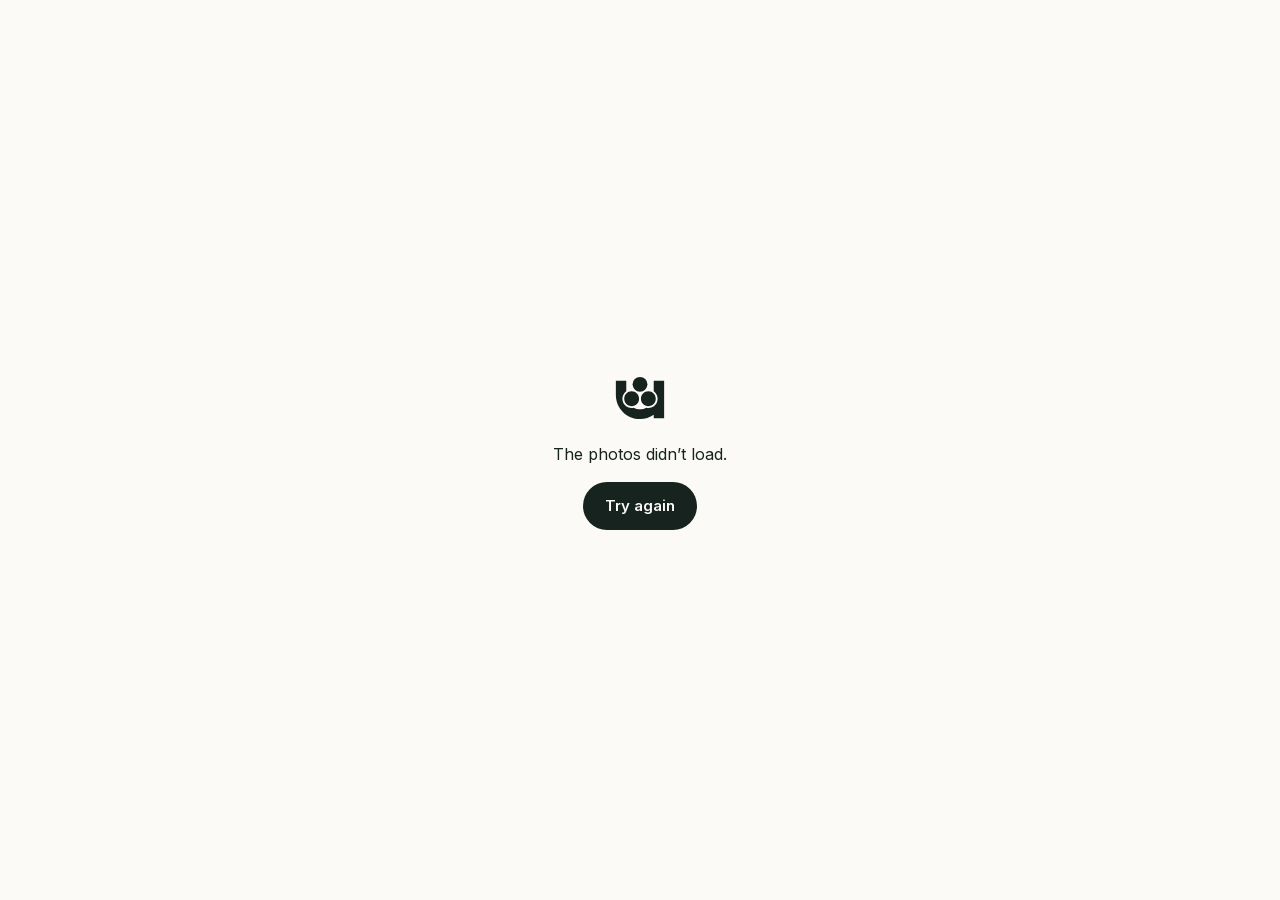
==== site/index.html @ b7477d24 "armful: event-cover door, narrow rail and compact pill, slim header, zero layout shift, page CSP, br" ====
<!doctype html>
<html lang="en">
<head>
<meta charset="utf-8">
<meta name="viewport" content="width=device-width, initial-scale=1, viewport-fit=cover">
<meta name="robots" content="noindex, nofollow, noarchive, noimageindex">
<meta name="referrer" content="no-referrer">
<meta name="color-scheme" content="light dark">
<meta name="theme-color" content="#FBFAF7" media="(prefers-color-scheme: light)">
<meta name="theme-color" content="#0D0F0E" media="(prefers-color-scheme: dark)">
<title>armful</title>
<link rel="icon" href="favicon.svg" type="image/svg+xml">
<link rel="preconnect" href="https://lh3.googleusercontent.com" crossorigin>
<link rel="preconnect" href="https://drive.google.com" crossorigin>
<link rel="preload" href="fonts/inter-400.woff2" as="font" type="font/woff2" crossorigin>
<link rel="preload" href="fonts/inter-600.woff2" as="font" type="font/woff2" crossorigin>
<link rel="stylesheet" href="style.css">
</head>
<body>
<svg width="0" height="0" style="position:absolute" aria-hidden="true">
  <symbol id="i-head" viewBox="0 0 12 16">
    <circle cx="6" cy="4.6" r="3.4"/><path d="M0 16c0-4 2.6-6.6 6-6.6S12 12 12 16z"/>
  </symbol>
  <symbol id="i-x" viewBox="0 0 24 24">
    <path d="M7 7l10 10M17 7L7 17" stroke="currentColor" stroke-width="1.8" stroke-linecap="round" fill="none"/>
  </symbol>
  <symbol id="i-more" viewBox="0 0 24 24">
    <circle cx="6" cy="12" r="1.7" fill="currentColor"/><circle cx="12" cy="12" r="1.7" fill="currentColor"/><circle cx="18" cy="12" r="1.7" fill="currentColor"/>
  </symbol>
  <symbol id="i-chev" viewBox="0 0 24 24"><path d="M7 10l5 5 5-5" stroke="currentColor" stroke-width="1.8" stroke-linecap="round" stroke-linejoin="round" fill="none"/></symbol>
  <symbol id="i-retry" viewBox="0 0 24 24"><path d="M18.5 12a6.5 6.5 0 1 1-1.9-4.6M17 4v3.6h-3.6" stroke="currentColor" stroke-width="1.6" stroke-linecap="round" stroke-linejoin="round" fill="none"/></symbol>
  <symbol id="i-play" viewBox="0 0 24 24"><path d="M9 7l8 5-8 5z" fill="currentColor"/></symbol>
  <symbol id="i-prev" viewBox="0 0 24 24"><path d="M14.5 5.5L8 12l6.5 6.5" stroke="currentColor" stroke-width="1.8" stroke-linecap="round" stroke-linejoin="round" fill="none"/></symbol>
  <symbol id="i-next" viewBox="0 0 24 24"><path d="M9.5 5.5L16 12l-6.5 6.5" stroke="currentColor" stroke-width="1.8" stroke-linecap="round" stroke-linejoin="round" fill="none"/></symbol>
  <symbol id="i-down" viewBox="0 0 24 24"><path d="M12 5v10m-4.5-4.5L12 15l4.5-4.5M6 19h12" stroke="currentColor" stroke-width="1.6" stroke-linecap="round" stroke-linejoin="round" fill="none"/></symbol>
</svg>

<header class="masthead">
  <a class="mark" href="/" aria-label="armful"><svg xmlns="http://www.w3.org/2000/svg" viewBox="0 0 2987 802" aria-hidden="true" focusable="false"><path fill="currentColor" d="M919 471V748H1063V567Q1063 486 1077.5 435Q1092 384 1116 360.5Q1140 337 1169 337Q1192 337 1207 350.5Q1222 364 1229.5 391Q1237 418 1237 461V748H1378V567Q1378 491 1392 440Q1406 389 1430 363Q1454 337 1485 337Q1508 337 1523 350.5Q1538 364 1545 393Q1552 422 1552 465V748H1696V452Q1696 390 1686 344.5Q1676 299 1656 269Q1636 239 1606 224Q1576 209 1535 209Q1484 209 1448 233Q1412 257 1390 309Q1368 361 1362 445H1353Q1356 364 1341.5 312Q1327 260 1295.5 234.5Q1264 209 1214 209Q1165 209 1130 232.5Q1095 256 1074.5 308Q1054 360 1047 445H1039L1042 223H918ZM120.5 747.5Q156 762 197 762Q251 762 293 738.5Q335 715 361 676Q387 637 392 590H398Q398 632 397 671Q396 710 395 748H522Q522 714 521.5 679.5Q521 645 521 610.5V447Q521 370 496 317Q471 264 421.5 236.5Q372 209 298 209Q257 209 215 219Q173 229 138 252Q103 275 82.5 314.5Q62 354 62 414L191 425Q191 386 206.5 364Q222 342 246 333.5Q270 325 293 325Q332 325 356 342.5Q380 360 380 394Q380 409 371 417.5Q362 426 335.5 431.5Q309 437 256 447Q217 454 179 464Q141 474 109 492Q77 510 58.5 540.5Q40 571 40 619Q40 671 62.5 702Q85 733 120.5 747.5ZM2079 422.5C2079 609.4 2230.6 761 2417.5 761C2489 761 2555.3 738.8 2610 701V748H2756V223H2610V370.1Q2618.7 376.4 2626.4 384.1Q2644.4 402.1 2654.3 425.4Q2664.5 449.6 2664.5 476Q2664.5 502.4 2654.3 526.6Q2644.4 549.9 2626.4 567.9Q2608.4 585.9 2585.1 595.8Q2560.9 606 2534.5 606Q2519 606 2504.2 602.5C2478.1 616.2 2448.7 624 2417.5 624C2386.3 624 2356.9 616.2 2330.8 602.5Q2316 606 2300.5 606Q2274.1 606 2249.9 595.8Q2226.6 585.9 2208.6 567.9Q2190.6 549.9 2180.7 526.6Q2170.5 502.4 2170.5 476Q2170.5 449.6 2180.7 425.4Q2190.6 402.1 2208.6 384.1Q2216.3 376.4 2225 370.1V223H2079ZM1788 418V748H1930V418H2047V306H1949Q1920 306 1901 297Q1882 288 1873 273Q1864 258 1864 240Q1864 210 1883.5 194.5Q1903 179 1935 179Q1962 179 1987 189.5Q2012 200 2040 221L2052 88Q2024 64 1989.5 52Q1955 40 1911 40Q1858 40 1816.5 58Q1775 76 1752 109Q1729 142 1729 186Q1729 211 1740 238.5Q1751 266 1780.5 287Q1810 308 1866 315V323L1712 313V418ZM563 472V748H706V548Q706 490 718.5 449.5Q731 409 755 388Q779 367 813 367Q830 367 850 372.5Q870 378 890 389L898 230Q879 220 860.5 215.5Q842 211 825 211Q790 211 762.5 233Q735 255 717 305.5Q699 356 693 441H685L688 223H562ZM2947 748V53H2803V748ZM2521.5 273.4C2521.5 215.9 2474.9 169.4 2417.5 169.4C2360.1 169.4 2313.5 215.9 2313.5 273.4C2313.5 330.8 2360.1 377.4 2417.5 377.4C2474.9 377.4 2521.5 330.8 2521.5 273.4ZM2404.5 476C2404.5 418.6 2357.9 372 2300.5 372C2243.1 372 2196.5 418.6 2196.5 476C2196.5 533.4 2243.1 580 2300.5 580C2357.9 580 2404.5 533.4 2404.5 476ZM2638.5 476C2638.5 418.6 2591.9 372 2534.5 372C2477.1 372 2430.5 418.6 2430.5 476C2430.5 533.4 2477.1 580 2534.5 580C2591.9 580 2638.5 533.4 2638.5 476ZM295.5 646.5Q273 655 253 655Q223 655 204 639.5Q185 624 185 596Q185 571 198.5 556.5Q212 542 234 534Q256 526 282 521Q308 516 333 511.5Q358 507 378.5 499Q379.4 498.6 380.3 498.3L380 505Q380 546 368 574.5Q356 603 337 620.5Q318 638 295.5 646.5Z"/></svg></a>
  <p id="stats" class="lbl stats"></p>
</header>

<aside id="panel" class="panel" aria-label="People" hidden>
  <div id="list" class="list" hidden><ol id="listMain"></ol><button id="more" class="pill more" aria-expanded="false" aria-controls="listMore" hidden></button><ol id="listMore" hidden></ol></div>
  <div id="bar" class="bar">
    <button id="pair" class="pair tight" type="button" hidden></button>
    <button id="people" class="pill" aria-expanded="false" aria-controls="list"><span class="stack" aria-hidden="true"></span><span id="peopleLabel" aria-live="polite"></span><span class="chev" aria-hidden="true"><svg><use href="#i-chev"/></svg></span></button>
    <button id="clear" class="x" type="button" aria-label="Clear" hidden><svg aria-hidden="true"><use href="#i-x"/></svg></button>
  </div>
</aside>

<main id="wall" class="wall" aria-label="Photos"></main>
<div id="loading" class="state" role="status">
  <svg class="symbol" viewBox="0 0 512 512" aria-hidden="true">
    <path d="M35.3 228.2C35.3 350.1 134.1 448.9 256 448.9C302.6 448.9 345.9 434.4 381.5 409.7V440.4H476.7V98.1H381.5V194Q387.2 198.1 392.2 203.1Q403.9 214.8 410.4 230.1Q417 245.8 417 263.1Q417 280.3 410.4 296.1Q403.9 311.3 392.2 323Q380.5 334.7 365.3 341.1Q349.5 347.8 332.3 347.8Q322.1 347.8 312.5 345.5C295.5 354.5 276.3 359.5 256 359.5C235.7 359.5 216.5 354.5 199.5 345.5Q189.9 347.8 179.7 347.8Q162.5 347.8 146.7 341.1Q131.5 334.7 119.8 323Q108.1 311.3 101.6 296.1Q95 280.3 95 263.1Q95 245.8 101.6 230.1Q108.1 214.8 119.8 203.1Q124.8 198.1 130.5 194V98.1H35.3ZM400.1 263.1C400.1 225.6 369.7 195.3 332.3 195.3C294.8 195.3 264.5 225.6 264.5 263.1C264.5 300.5 294.8 330.9 332.3 330.9C369.7 330.9 400.1 300.5 400.1 263.1ZM247.5 263.1C247.5 225.6 217.2 195.3 179.7 195.3C142.3 195.3 111.9 225.6 111.9 263.1C111.9 300.5 142.3 330.9 179.7 330.9C217.2 330.9 247.5 300.5 247.5 263.1Z"/>
    <circle class="top" cx="256" cy="130.9" r="67.8"/>
  </svg>
  <p class="sr">Loading</p>
  <button class="primary" hidden>Try again</button>
</div>
<div id="empty" class="state" hidden><p>No photos</p><button class="pill quiet" type="button" hidden>clear</button></div>

<footer inert>
  <p>Want your face removed? Write to <a href="mailto:photos@armful.photos">photos@armful.photos</a></p>
</footer>
<div id="lb" class="lb" role="dialog" aria-modal="true" aria-label="Photo" hidden>
  <div id="lbStage" class="lbStage"></div>
  <button id="lbPrev" class="icon lbNav lbPrev" title="Previous" aria-label="Previous"><svg aria-hidden="true"><use href="#i-prev"/></svg></button>
  <button id="lbNext" class="icon lbNav lbNext" title="Next" aria-label="Next"><svg aria-hidden="true"><use href="#i-next"/></svg></button>
  <div id="lbHold" class="lbHold" hidden><span id="lbPair" class="pair tight"></span></div>
  <div class="lbTop">
    <p id="lbCount" class="lbCount lbl light" aria-live="polite"></p>
    <a id="lbDrive" class="icon" target="_blank" rel="noopener noreferrer" title="Original in Google Drive" aria-label="Original in Google Drive"><svg aria-hidden="true"><use href="#i-down"/></svg></a>
    <button id="lbClose" class="icon" title="Close" aria-label="Close"><svg aria-hidden="true"><use href="#i-x"/></svg></button>
  </div>
</div>
<script src="app.js"></script>
</body>
</html>
---- site/style.css ----
/* armful, brand "Veil": no colour. Ink on paper, a white veil over the photos, one spring.
   Self-hosted fonts only (site/fonts, OFL 1.1): no request leaves for a font host. */

@font-face { font-family: "Bricolage Grotesque"; font-style: normal; font-weight: 700; font-display: swap;
  src: url(fonts/bricolage-grotesque-700.woff2) format("woff2");
  unicode-range: U+0000-00FF, U+0131, U+0152-0153, U+02BB-02BC, U+02C6, U+02DA, U+02DC, U+0304, U+0308, U+0329, U+2000-206F, U+20AC, U+2122, U+2191, U+2193, U+2212, U+2215, U+FEFF, U+FFFD; }
@font-face { font-family: "Inter"; font-style: normal; font-weight: 400; font-display: swap;
  src: url(fonts/inter-400.woff2) format("woff2");
  unicode-range: U+0000-00FF, U+0131, U+0152-0153, U+02BB-02BC, U+02C6, U+02DA, U+02DC, U+0304, U+0308, U+0329, U+2000-206F, U+20AC, U+2122, U+2191, U+2193, U+2212, U+2215, U+FEFF, U+FFFD; }
@font-face { font-family: "Inter"; font-style: normal; font-weight: 500; font-display: swap;
  src: url(fonts/inter-500.woff2) format("woff2");
  unicode-range: U+0000-00FF, U+0131, U+0152-0153, U+02BB-02BC, U+02C6, U+02DA, U+02DC, U+0304, U+0308, U+0329, U+2000-206F, U+20AC, U+2122, U+2191, U+2193, U+2212, U+2215, U+FEFF, U+FFFD; }
@font-face { font-family: "Inter"; font-style: normal; font-weight: 600; font-display: swap;
  src: url(fonts/inter-600.woff2) format("woff2");
  unicode-range: U+0000-00FF, U+0131, U+0152-0153, U+02BB-02BC, U+02C6, U+02DA, U+02DC, U+0304, U+0308, U+0329, U+2000-206F, U+20AC, U+2122, U+2191, U+2193, U+2212, U+2215, U+FEFF, U+FFFD; }

/* metric-matched local fallbacks: until a webfont arrives the text is set in Arial scaled to the
   webfont's widths and line metrics, so the swap moves nothing (no layout shift) */
@font-face { font-family: "Bricolage Fallback"; font-style: normal; font-weight: 700;
  src: local("Arial Bold"), local("Arial-BoldMT"), local("Helvetica Bold"), local("Helvetica-Bold");
  size-adjust: 99.65%; ascent-override: 93.3%; descent-override: 27.1%; line-gap-override: 0%; }
@font-face { font-family: "Inter Fallback"; font-style: normal; font-weight: 400 500;
  src: local("Arial"), local("ArialMT"), local("Helvetica");
  size-adjust: 107.2%; ascent-override: 90.4%; descent-override: 22.5%; line-gap-override: 0%; }
@font-face { font-family: "Inter Fallback"; font-style: normal; font-weight: 600 700;
  src: local("Arial Bold"), local("Arial-BoldMT"), local("Helvetica Bold"), local("Helvetica-Bold");
  size-adjust: 100.8%; ascent-override: 96.1%; descent-override: 23.9%; line-gap-override: 0%; }

:root {
  color-scheme: light dark;
  /* the five named colours never change; --ground / --text / --ring / --line / --dim follow the device */
  --ink: #16231F; --paper: #FBFAF7; --cream: #F2EFE8; --body: #4A5754; --stone: #6B7975;
  --ground: #FBFAF7; --text: #16231F; --dim: #4A5754; --ring: #16231F; --line: rgba(22, 35, 31, .12);
  --veil: rgba(255, 255, 255, .75); --veil-blur: 20px; --rail: rgba(251, 250, 247, .5);
  --display: "Bricolage Grotesque", "Bricolage Fallback", "Inter", ui-sans-serif, system-ui, sans-serif;
  --sans: "Inter", "Inter Fallback", ui-sans-serif, system-ui, -apple-system, "Segoe UI", Roboto, sans-serif;
  /* motion: --spring for anything that moves, --fade for opacity, --press for a tapped face (120ms) */
  --spring: 420ms cubic-bezier(.2, .8, .2, 1); /* older Safari: no linear(); the spring below where supported */
  --fade: 250ms cubic-bezier(.2, 0, 0, 1);
  --press: .94; --press-t: 120ms;
  --face-s: 44px; --gutter: 2px;
  --sl: env(safe-area-inset-left, 0px); --sr: env(safe-area-inset-right, 0px);
  --st: env(safe-area-inset-top, 0px); --sb: env(safe-area-inset-bottom, 0px);
}
@supports (transition-timing-function: linear(0, 1)) { :root { --spring: 420ms linear(0, 0.1895, 0.3445, 0.4713, 0.5751, 0.66, 0.7295, 0.7863, 0.8328, 0.8708, 0.902, 0.9274, 0.9483, 0.9653, 0.9793, 0.9907, 1); } }
@media (prefers-color-scheme: dark) {
  :root { --ground: #0D0F0E; --text: #F2EFE8; --dim: rgba(242, 239, 232, .68); --ring: #FBFAF7;
    --line: rgba(242, 239, 232, .14); --veil: rgba(13, 15, 14, .72); --rail: rgba(13, 15, 14, .45); }
}
@media (min-width: 1000px) { :root { --face-s: 36px; } }

/* base type: Inter 16/24 for everything; Bricolage only for the wordmark and the one title */
* { box-sizing: border-box; }
html { background: var(--ground); -webkit-text-size-adjust: 100%; }
body { margin: 0; color: var(--text); background: var(--ground); font: 400 16px/24px var(--sans);
  font-synthesis: none; -webkit-font-smoothing: antialiased; padding: 0 var(--sr) 0 var(--sl); } /* bottom inset: the footer's */
p, h1 { margin: 0; }
h1, .title { font: 700 32px/40px var(--display); letter-spacing: -.03em; }
button, a { -webkit-tap-highlight-color: transparent; touch-action: manipulation; }
:focus-visible { outline: 2.5px solid var(--ring); outline-offset: 3px; }
[hidden] { display: none !important; }
.sr { position: absolute; width: 1px; height: 1px; overflow: hidden; clip-path: inset(50%); white-space: nowrap; }

/* labels and counts */
.lbl { font: 600 11px/16px var(--sans); letter-spacing: .14em; text-transform: uppercase; color: var(--dim); }
.lbl.light { color: var(--cream); }
.count { font-variant-numeric: tabular-nums; white-space: nowrap; }

/* a face: round, --s across, the photo inside; an optional <b> count sits beside it, not on it */
.face { all: unset; box-sizing: border-box; touch-action: manipulation; -webkit-tap-highlight-color: transparent; --s: var(--face-s); position: relative; cursor: pointer; flex: none;
  display: inline-flex; align-items: center; gap: 10px; min-height: max(44px, var(--s)); border-radius: 999px; }
.face img { display: block; flex: none; width: var(--s); height: var(--s); border-radius: 50%; object-fit: cover;
  background: var(--cream); transition: transform var(--press-t) ease-out, box-shadow var(--fade), opacity var(--fade); }
.face:active img { transform: scale(var(--press)); }
.face b { font: 600 13px/20px var(--sans); font-variant-numeric: tabular-nums; min-width: 28px; padding: 0 7px;
  border-radius: 999px; text-align: center; background: var(--ink); color: var(--paper); transition: opacity var(--fade); }
.face.held img { box-shadow: 0 0 0 2.5px var(--ground), 0 0 0 5px var(--ring); }
/* dim the photo and the count, not the face: its focus ring stays full contrast */
.face.dim img, .face.dim b { opacity: .3; }
/* the ring is on the face itself, outside the dimmed photo and count */
.face:focus-visible { outline: 2.5px solid var(--ring); outline-offset: 3px; }

/* small round icon buttons and the one primary action */
.icon { all: unset; box-sizing: border-box; touch-action: manipulation; -webkit-tap-highlight-color: transparent; cursor: pointer; flex: none; width: 44px; height: 44px; border-radius: 50%;
  display: grid; place-items: center; color: var(--text); background: var(--veil);
  -webkit-backdrop-filter: blur(var(--veil-blur)); backdrop-filter: blur(var(--veil-blur));
  transition: background var(--fade), transform var(--press-t) ease-out; }
.icon svg { width: 22px; height: 22px; }
.icon:active { transform: scale(var(--press)); }
.primary { all: unset; box-sizing: border-box; touch-action: manipulation; -webkit-tap-highlight-color: transparent; cursor: pointer; min-height: 48px; padding: 0 22px; border-radius: 999px;
  display: inline-flex; align-items: center; justify-content: center; gap: 10px; background: var(--text);
  color: var(--ground); font: 600 15px/20px var(--sans); text-align: center; }
.primary svg { width: 28px; height: 18px; }
.icon:focus-visible, .primary:focus-visible { outline: 2.5px solid var(--ring); outline-offset: 3px; }
@media (hover: hover) { .primary:hover { opacity: .88; } }

/* the header: the wordmark top-left and the collection's numbers beside it. It scrolls away with
   the page; its height is fixed so nothing below moves when the numbers arrive. */
.masthead { display: flex; align-items: center; gap: 14px; height: calc(48px + var(--st)); padding: var(--st) 14px 0; }
.mark { display: flex; align-items: center; min-height: 44px; color: var(--text); line-height: 0; border-radius: 4px; }
.mark svg { width: 72px; height: auto; fill: currentColor; }
.stats { font-variant-numeric: tabular-nums; white-space: nowrap; overflow: hidden; text-overflow: ellipsis; }

/* the people: one compact pill bottom-left (every width). Nobody held: three faces, the people,
   a chevron. Someone held: their faces, the count, ×. The pill opens a narrow rail of faces up
   the left edge, barely veiled; the wall stays visible beside it and keeps scrolling and taking
   taps. The pill never moves. */
.panel { position: fixed; z-index: 10; left: 0; bottom: 0; width: 0; height: 0; }
.bar { position: fixed; left: max(14px, var(--sl)); bottom: max(14px, var(--sb)); display: flex; align-items: center;
  gap: 2px; padding: 4px; max-width: calc(100vw - 28px - var(--sl) - var(--sr)); border-radius: 999px;
  background: var(--veil); -webkit-backdrop-filter: blur(var(--veil-blur)); backdrop-filter: blur(var(--veil-blur));
  box-shadow: 0 4px 16px rgba(22, 35, 31, .16); }
.pill { all: unset; box-sizing: border-box; touch-action: manipulation; -webkit-tap-highlight-color: transparent; cursor: pointer;
  display: inline-flex; align-items: center; gap: 8px; min-height: 44px; padding: 0 10px 0 4px; border-radius: 999px;
  font: 600 11px/16px var(--sans); letter-spacing: .14em; text-transform: uppercase; color: var(--text); white-space: nowrap;
  font-variant-numeric: tabular-nums; transition: transform var(--press-t) ease-out, background var(--fade), color var(--fade); }
.pill:active { transform: scale(var(--press)); }
.pill:focus-visible { outline: 2.5px solid var(--ring); outline-offset: 2px; }
.bar.held #people { padding-left: 6px; }
.bar.held .stack { display: none; }
.stack { display: flex; flex: none; }
.stack img { width: 30px; height: 30px; border-radius: 50%; object-fit: cover; background: var(--cream); box-shadow: 0 0 0 2px var(--ground); }
.stack img + img { margin-left: -10px; }
.chev { display: grid; transition: transform var(--spring); }
.chev svg { width: 18px; height: 18px; }
/* the rail opens upward: the chevron points the way it will go */
#people .chev { transform: rotate(180deg); }
#people[aria-expanded="true"] .chev { transform: none; }
/* the rail: as wide as a face and its count, from just above the pill up to the top safe area at
   most; it scrolls inside itself */
.list { position: fixed; left: max(8px, var(--sl)); bottom: calc(max(14px, var(--sb)) + 60px);
  max-height: calc(100vh - max(14px, var(--sb)) - 68px - max(8px, var(--st)));
  max-height: calc(100dvh - max(14px, var(--sb)) - 68px - max(8px, var(--st)));
  display: flex; flex-direction: column; gap: 6px; width: max-content; padding: 6px;
  overflow-y: auto; overscroll-behavior: contain; scrollbar-width: none; border-radius: 28px;
  background: linear-gradient(90deg, var(--rail), transparent); }
.list::-webkit-scrollbar { display: none; }
.list ol { list-style: none; margin: 0; padding: 0; display: flex; flex-direction: column; gap: 6px; }
.list li { display: flex; align-items: center; gap: 6px; }
.list .face img { box-shadow: 0 1px 4px rgba(13, 15, 14, .28); }
.list .face.held img { box-shadow: 0 0 0 2.5px var(--ground), 0 0 0 5px var(--ring); }
.list .more { align-self: flex-start; min-height: 32px; padding: 0 10px; background: var(--veil); color: var(--text);
  -webkit-backdrop-filter: blur(8px); backdrop-filter: blur(8px); }
.count { font: 600 13px/20px var(--sans); font-variant-numeric: tabular-nums; min-width: 28px; padding: 0 7px; border-radius: 999px;
  text-align: center; background: var(--text); color: var(--ground); transition: opacity var(--fade); }
.face.dim + .count { opacity: .3; }
.face img[style*="background-image"] { background-repeat: no-repeat; } /* the CSS crop of a rotated photo */
/* the held faces: overlapping = together, apart = any */
.pair { all: unset; box-sizing: border-box; display: flex; align-items: center; min-height: 44px; padding-left: 0; cursor: pointer;
  border-radius: 999px; touch-action: manipulation; -webkit-tap-highlight-color: transparent; }
.pair[hidden] { display: none; }
.pair:focus-visible { outline: 2.5px solid var(--ring); outline-offset: 2px; }
.pair .face { --s: 36px; min-height: 36px; cursor: inherit; transition: margin var(--spring); }
.pair .face.held img { box-shadow: 0 0 0 2px var(--ground); }
.pair.tight .face + .face { margin-left: -14px; }
.pair.apart .face + .face { margin-left: 4px; }
.pair .more { margin-left: 6px; font: 600 13px/20px var(--sans); font-variant-numeric: tabular-nums; }
.x { all: unset; box-sizing: border-box; width: 44px; height: 44px; border-radius: 50%; display: grid; place-items: center; flex: none;
  cursor: pointer; color: var(--text); touch-action: manipulation; -webkit-tap-highlight-color: transparent; }
.x svg { width: 24px; height: 24px; padding: 3px; border-radius: 50%; box-shadow: inset 0 0 0 1px var(--line); }
.x:focus-visible { outline: 2.5px solid var(--ring); outline-offset: -2px; }
/* a tapped face on its way into the pill */
.arc { position: fixed; z-index: 40; margin: 0; border-radius: 50%; object-fit: cover; pointer-events: none; transform-origin: 0 0;
  background-color: var(--cream); background-repeat: no-repeat; }
#empty p { color: var(--text); }
#empty .pill { min-height: 36px; padding: 0 14px; color: var(--dim); box-shadow: inset 0 0 0 1px var(--line); }
@media (min-width: 1000px) {
  .bar { left: max(18px, var(--sl)); bottom: max(18px, var(--sb)); }
  .list { left: max(12px, var(--sl)); bottom: calc(max(18px, var(--sb)) + 60px);
    max-height: calc(100vh - max(18px, var(--sb)) - 72px); }
  .masthead { padding: 0 18px; }
}

/* the wall: whole photos in justified rows, full-bleed, 2px gutters. app.js packs the rows
   (2 across on a phone, 4 from 1000px, 5 from 1600px) and gives each tile its row's --S (sum of
   the row's aspect ratios) and --n (tiles in a row); width follows from the wall's width, height
   from aspect-ratio, so every box is reserved before any image arrives. A row of panoramas on a
   phone would be thinner than 100px: min-height holds it there and the photos crop a little. */
/* Safari < 16 has no container units: the viewport width less a little slack (flex-grow, by aspect
   ratio, hands the slack back in proportion, so rows still reach the edge and keep one height) */
.wall { display: flex; flex-wrap: wrap; align-items: flex-start; gap: var(--gutter); container-type: inline-size; }
.tile { --n: 2; --S: 3; --g: 1; position: relative; display: block; box-sizing: border-box; overflow: hidden;
  /* 1px of slack keeps rounding from wrapping a row; flex-grow (by aspect ratio) takes it back */
  flex: calc(var(--ar) * var(--g)) 0 calc((100cqw - (var(--n) - 1) * var(--gutter) - 1px) * var(--ar) / var(--S));
  aspect-ratio: var(--ar); min-width: 0; min-height: 100px; background: var(--cream);
  transform-origin: 0 0; transition: transform var(--spring), opacity var(--fade);
  -webkit-tap-highlight-color: transparent; touch-action: manipulation; }
@supports not (width: 1cqw) {
  .tile { flex-basis: calc((100vw - var(--sl) - var(--sr) - (var(--n) - 1) * var(--gutter) - 24px) * var(--ar) / var(--S)); }
}
.tile img { position: absolute; inset: 0; width: 100%; height: 100%; object-fit: cover; display: block; opacity: 0;
  transition: opacity var(--fade); transition-delay: var(--d, 0ms); }
.tile img.ok { opacity: 1; }
.tile:focus-visible { outline: 2.5px solid var(--ring); outline-offset: -2.5px; z-index: 1; }
/* a thumbnail Drive would not give: a thin ink hairline, nothing in it, tap to try again */
.tile.failed { background: none; box-shadow: inset 0 0 0 1px var(--text); }
.tile.failed img, .tile.failed .play { visibility: hidden; }
.tile .retry { position: absolute; inset: 0; display: grid; place-items: center; color: var(--text); pointer-events: none; }
.tile .retry svg { width: 22px; height: 22px; }
.tile .play { position: absolute; left: 8px; bottom: 8px; width: 28px; height: 28px; border-radius: 50%;
  background: rgba(13, 15, 14, .6); color: var(--paper); display: grid; place-items: center;
  -webkit-backdrop-filter: blur(4px); backdrop-filter: blur(4px); }
.tile .play svg { width: 18px; height: 18px; }

/* loading (the heap symbol, its top disc pulsing, alone at the centre), failed, and nothing-found */
.state { display: flex; flex-direction: column; align-items: center; justify-content: center; gap: 16px;
  padding: 56px 16px; text-align: center; color: var(--dim); }
#loading { position: fixed; inset: 0; z-index: 5; background: var(--ground); }
#loading[hidden] { display: none !important; }
#loading p:not(.sr) { color: var(--text); }
.symbol { width: 56px; height: 56px; fill: var(--text); }
.symbol .top { transform-box: fill-box; transform-origin: center; animation: pulse 1.4s cubic-bezier(.2, 0, 0, 1) infinite alternate; }
#loading.failed .symbol .top { animation: none; }
@keyframes pulse { from { opacity: 1; transform: none; } to { opacity: .25; transform: scale(.86); } }
@keyframes fadein { from { opacity: 0; } }

footer a { color: inherit; text-underline-offset: 3px; }
footer { margin: 44px auto 0; padding: 18px 16px calc(96px + var(--sb)); /* the last words clear the pill */ border-top: 1px solid var(--line);
  color: var(--dim); font-size: 13px; line-height: 20px; text-align: center; }
/* the collection page's footer waits (inert) until the wall is drawn: out of layout until then, so the
   wall arriving above it moves nothing */
footer[inert] { display: none; }

/* the previewer: one photo or video, large, over the page; always dark */
body.lbOpen { overflow: hidden; }
.lb { position: fixed; inset: 0; z-index: 30; background: #0D0F0E; color: var(--cream); touch-action: pinch-zoom;
  --ground: #0D0F0E; --text: #F2EFE8; --ring: #FBFAF7; animation: fadein var(--fade); }
.lbStage { --mw: calc(100vw - 208px); --mh: calc(100vh - 32px); --mh: calc(100dvh - 32px);
  position: absolute; inset: 0; display: grid; place-items: center; }
.lbStage.back { transition: transform var(--spring), opacity var(--fade); }
/* the incoming photo: it travels on the spring and fades in on the 250ms fade */
.lbStage.in-next > * { animation: inNext var(--spring), inFade var(--fade); }
.lbStage.in-prev > * { animation: inPrev var(--spring), inFade var(--fade); }
@keyframes inNext { from { transform: translateX(36px); } }
@keyframes inPrev { from { transform: translateX(-36px); } }
@keyframes inFade { from { opacity: .3; } }
.lbStage img { display: block; max-width: var(--mw); max-height: var(--mh); width: auto; height: auto;
  object-fit: contain; background: #1A1F1D; user-select: none; -webkit-user-select: none;
  -webkit-user-drag: none; -webkit-touch-callout: default; }
/* the small thumbnail stands in, at the photo's final size, until the large image has loaded */
.lbStage img.soft { width: min(var(--mw), calc(var(--mh) * var(--ar))); height: auto; aspect-ratio: var(--ar); }
/* a video: the wall's thumbnail, dimmed, and the loading mark until Drive's player has loaded;
   then the player fades in over them */
.lbStage .vid { position: relative; overflow: hidden; background: #1A1F1D; aspect-ratio: var(--ar);
  width: min(var(--mw), calc((100vh - 136px) * var(--ar))); width: min(var(--mw), calc((100dvh - 136px) * var(--ar)));
  max-height: calc(100dvh - 136px); }
.lbStage .vid .poster { position: absolute; inset: 0; width: 100%; height: 100%; max-width: none; max-height: none; object-fit: cover;
  filter: blur(6px) brightness(.62); transform: scale(1.06); }
.vid .symbol { position: absolute; left: 50%; top: 50%; width: 40px; height: 40px; margin: -20px 0 0 -20px; fill: var(--paper);
  opacity: .9; transition: opacity var(--fade); }
.vid iframe { position: absolute; inset: 0; width: 100%; height: 100%; border: 0; background: #000; opacity: 0; transition: opacity var(--fade); }
.vid.ready iframe { opacity: 1; }
.vid.ready .symbol { opacity: 0; }
/* chrome: ink discs, paper glyphs, 44px */
.lb .icon { width: 44px; height: 44px; background: rgba(22, 35, 31, .72); color: var(--paper);
  -webkit-backdrop-filter: none; backdrop-filter: none; }
.lb .icon:focus-visible { outline-color: var(--paper); }
.lbNav { position: absolute; top: 50%; margin-top: -22px; }
.lbNav[disabled] { opacity: .25; cursor: default; pointer-events: none; }
.lbPrev { left: max(16px, var(--sl)); }
.lbNext { right: max(16px, var(--sr)); }
.lbTop { position: absolute; top: max(14px, var(--st)); left: max(16px, var(--sl)); right: max(16px, var(--sr));
  display: flex; align-items: flex-start; gap: 10px; pointer-events: none; }
.lbTop > * { pointer-events: auto; }
.lbCount { margin: 0 auto 0 0; padding: 14px 4px; font-variant-numeric: tabular-nums; pointer-events: none;
  text-shadow: 0 1px 6px rgba(13, 15, 14, .6); }
#lbDrive { position: absolute; right: 0; top: 54px; } /* wide screens: download sits under close, clear of the photo */
/* the held faces, small at the bottom centre */
.lbHold { position: absolute; left: 50%; bottom: calc(max(18px, var(--sb)) + 4px); transform: translateX(-50%);
  display: flex; align-items: center; gap: 10px; pointer-events: none; }
.lbHold[hidden] { display: none; }
.lbHold .face { --s: 36px; cursor: default; }
.lbHold .face.held img { box-shadow: 0 0 0 2px var(--ground), 0 0 0 3.5px var(--paper); }
.lbHold .pair.tight .face + .face { margin-left: -14px; }
.lbHold .pair.apart .face + .face { margin-left: 6px; }

@media (max-width: 999px) {
  /* previewer: the photo edge to edge, arrows low where the thumb is */
  .lbStage { --mw: 100vw; --mh: 100vh; --mh: 100dvh; }
  .lbNav { top: auto; bottom: max(18px, var(--sb)); margin-top: 0; }
  .lbTop { top: max(10px, var(--st)); left: max(12px, var(--sl)); right: max(12px, var(--sr)); align-items: center; }
  #lbDrive { position: static; }
}

@media (prefers-reduced-motion: reduce) {
  :root { --spring: 0s linear; --fade: 0s linear; --press: 1; --press-t: 0s; }
  *, *::before, *::after { animation: none !important; transition: none !important; scroll-behavior: auto !important; }
}
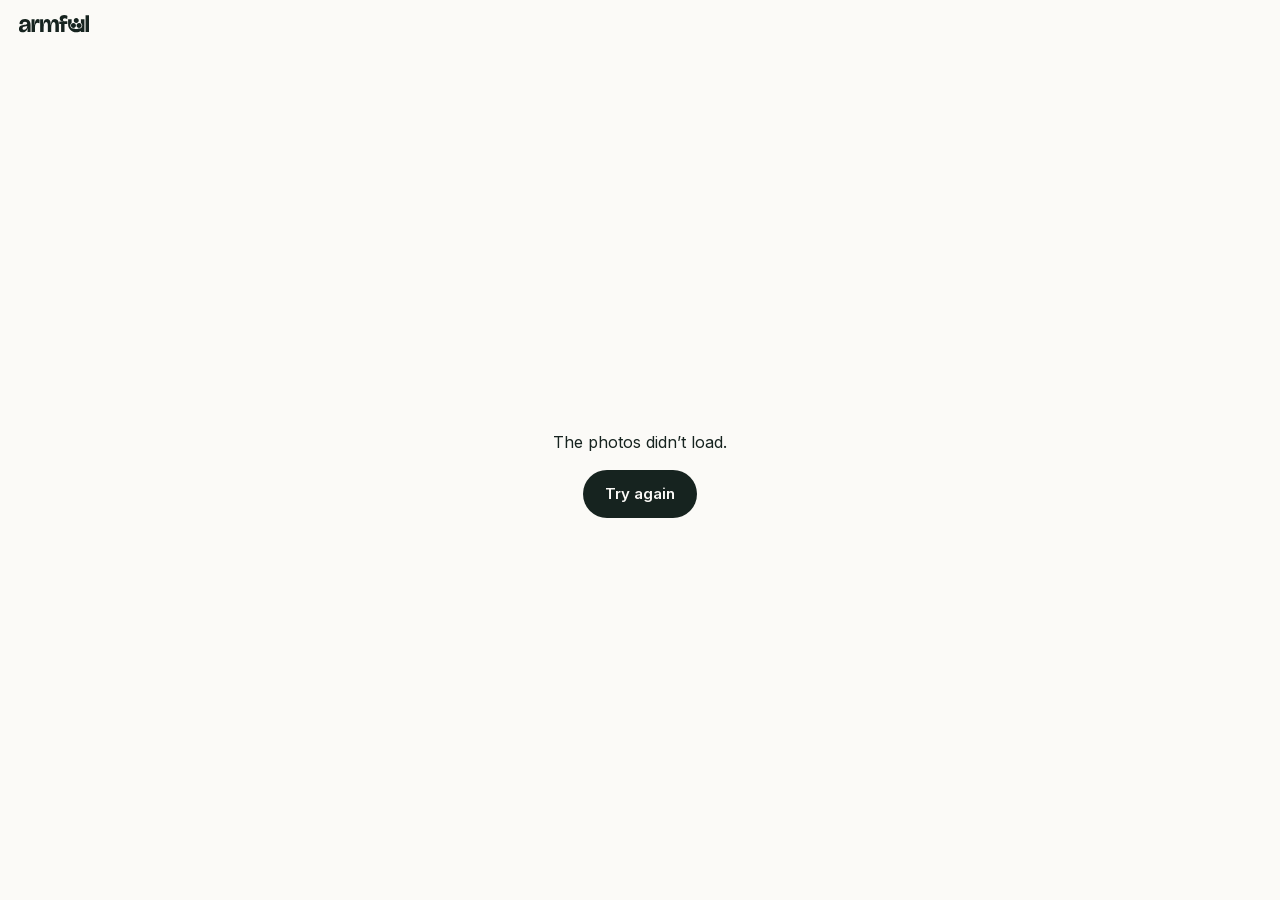
==== commit 0d3ac3e6: "armful: live header numbers at the right edge, a pill without words" ====
--- a/site/index.html
+++ b/site/index.html
@@ -14,9 +14,10 @@
 <link rel="preconnect" href="https://drive.google.com" crossorigin>
 <link rel="preload" href="fonts/inter-400.woff2" as="font" type="font/woff2" crossorigin>
 <link rel="preload" href="fonts/inter-600.woff2" as="font" type="font/woff2" crossorigin>
+<link rel="preload" href="data.json" as="fetch" crossorigin>
 <link rel="stylesheet" href="style.css">
 </head>
-<body>
+<body data-phase="skeleton">
 <svg width="0" height="0" style="position:absolute" aria-hidden="true">
   <symbol id="i-head" viewBox="0 0 12 16">
     <circle cx="6" cy="4.6" r="3.4"/><path d="M0 16c0-4 2.6-6.6 6-6.6S12 12 12 16z"/>
@@ -40,24 +41,67 @@
   <p id="stats" class="lbl stats"></p>
 </header>
 
-<aside id="panel" class="panel" aria-label="People" hidden>
+<aside id="panel" class="panel" aria-label="People" inert>
   <div id="list" class="list" hidden><ol id="listMain"></ol><button id="more" class="pill more" aria-expanded="false" aria-controls="listMore" hidden></button><ol id="listMore" hidden></ol></div>
   <div id="bar" class="bar">
     <button id="pair" class="pair tight" type="button" hidden></button>
-    <button id="people" class="pill" aria-expanded="false" aria-controls="list"><span class="stack" aria-hidden="true"></span><span id="peopleLabel" aria-live="polite"></span><span class="chev" aria-hidden="true"><svg><use href="#i-chev"/></svg></span></button>
+    <button id="people" class="pill" aria-expanded="false" aria-controls="list"><span class="stack" aria-hidden="true"><i class="sk"></i><i class="sk"></i><i class="sk"></i></span><span id="peopleLabel" class="sr" aria-live="polite"></span><span class="chev" aria-hidden="true"><svg><use href="#i-chev"/></svg></span></button>
     <button id="clear" class="x" type="button" aria-label="Clear" hidden><svg aria-hidden="true"><use href="#i-x"/></svg></button>
   </div>
 </aside>
 
 <main id="wall" class="wall" aria-label="Photos"></main>
+<!-- the first paint: a wall of cream blocks the real tiles grow out of when the data arrives -->
+<div id="skel" class="skel" aria-hidden="true">
+<i style="--ar:1.5;--S2:2.167;--S4:5.000;--S5:5.750"></i>
+<i style="--ar:0.667;--S2:2.167;--S4:5.000;--S5:5.750"></i>
+<i style="--ar:1.333;--S2:2.833;--S4:5.000;--S5:5.750"></i>
+<i style="--ar:1.5;--S2:2.833;--S4:5.000;--S5:5.750"></i>
+<i style="--ar:0.75;--S2:2.250;--S4:4.695;--S5:5.750"></i>
+<i style="--ar:1.5;--S2:2.250;--S4:4.695;--S5:6.778"></i>
+<i style="--ar:1.778;--S2:2.445;--S4:4.695;--S5:6.778"></i>
+<i style="--ar:0.667;--S2:2.445;--S4:4.695;--S5:6.778"></i>
+<i style="--ar:1.5;--S2:2.833;--S4:5.000;--S5:6.778"></i>
+<i style="--ar:1.333;--S2:2.833;--S4:5.000;--S5:6.778"></i>
+<i style="--ar:0.667;--S2:2.167;--S4:5.000;--S5:6.167"></i>
+<i style="--ar:1.5;--S2:2.167;--S4:5.000;--S5:6.167"></i>
+<i style="--ar:1;--S2:2.500;--S4:4.750;--S5:6.167"></i>
+<i style="--ar:1.5;--S2:2.500;--S4:4.750;--S5:6.167"></i>
+<i style="--ar:1.5;--S2:2.250;--S4:4.750;--S5:6.167"></i>
+<i style="--ar:0.75;--S2:2.250;--S4:4.750;--S5:6.028"></i>
+<i style="--ar:1.333;--S2:3.111;--S4:5.278;--S5:6.028"></i>
+<i style="--ar:1.778;--S2:3.111;--S4:5.278;--S5:6.028"></i>
+<i style="--ar:0.667;--S2:2.167;--S4:5.278;--S5:6.028"></i>
+<i style="--ar:1.5;--S2:2.167;--S4:5.278;--S5:6.028"></i>
+<i style="--ar:1.5;--S2:2.833;--S4:5.083;--S5:6.583"></i>
+<i style="--ar:1.333;--S2:2.833;--S4:5.083;--S5:6.583"></i>
+<i style="--ar:0.75;--S2:2.250;--S4:5.083;--S5:6.583"></i>
+<i style="--ar:1.5;--S2:2.250;--S4:5.083;--S5:6.583"></i>
+<i style="--ar:1.5;--S2:2.167;--S4:5.278;--S5:6.583"></i>
+<i style="--ar:0.667;--S2:2.167;--S4:5.278;--S5:6.278"></i>
+<i style="--ar:1.778;--S2:3.111;--S4:5.278;--S5:6.278"></i>
+<i style="--ar:1.333;--S2:3.111;--S4:5.278;--S5:6.278"></i>
+<i style="--ar:1;--S2:2.500;--S4:4.667;--S5:6.278"></i>
+<i style="--ar:1.5;--S2:2.500;--S4:4.667;--S5:6.278"></i>
+<i style="--ar:0.667;--S2:2.167;--S4:4.667;--S5:5.750"></i>
+<i style="--ar:1.5;--S2:2.167;--S4:4.667;--S5:5.750"></i>
+<i style="--ar:1.5;--S2:2.250;--S4:5.083;--S5:5.750"></i>
+<i style="--ar:0.75;--S2:2.250;--S4:5.083;--S5:5.750"></i>
+<i style="--ar:1.333;--S2:2.833;--S4:5.083;--S5:5.750"></i>
+<i style="--ar:1.5;--S2:2.833;--S4:5.083;--S5:6.778"></i>
+<i style="--ar:1.778;--S2:3.278;--S4:5.278;--S5:6.778"></i>
+<i style="--ar:1.5;--S2:3.278;--S4:5.278;--S5:6.778"></i>
+<i style="--ar:0.667;--S2:2.000;--S4:5.278;--S5:6.778"></i>
+<i style="--ar:1.333;--S2:2.000;--S4:5.278;--S5:6.778"></i>
+</div>
 <div id="loading" class="state" role="status">
-  <svg class="symbol" viewBox="0 0 512 512" aria-hidden="true">
-    <path d="M35.3 228.2C35.3 350.1 134.1 448.9 256 448.9C302.6 448.9 345.9 434.4 381.5 409.7V440.4H476.7V98.1H381.5V194Q387.2 198.1 392.2 203.1Q403.9 214.8 410.4 230.1Q417 245.8 417 263.1Q417 280.3 410.4 296.1Q403.9 311.3 392.2 323Q380.5 334.7 365.3 341.1Q349.5 347.8 332.3 347.8Q322.1 347.8 312.5 345.5C295.5 354.5 276.3 359.5 256 359.5C235.7 359.5 216.5 354.5 199.5 345.5Q189.9 347.8 179.7 347.8Q162.5 347.8 146.7 341.1Q131.5 334.7 119.8 323Q108.1 311.3 101.6 296.1Q95 280.3 95 263.1Q95 245.8 101.6 230.1Q108.1 214.8 119.8 203.1Q124.8 198.1 130.5 194V98.1H35.3ZM400.1 263.1C400.1 225.6 369.7 195.3 332.3 195.3C294.8 195.3 264.5 225.6 264.5 263.1C264.5 300.5 294.8 330.9 332.3 330.9C369.7 330.9 400.1 300.5 400.1 263.1ZM247.5 263.1C247.5 225.6 217.2 195.3 179.7 195.3C142.3 195.3 111.9 225.6 111.9 263.1C111.9 300.5 142.3 330.9 179.7 330.9C217.2 330.9 247.5 300.5 247.5 263.1Z"/>
-    <circle class="top" cx="256" cy="130.9" r="67.8"/>
-  </svg>
   <p class="sr">Loading</p>
   <button class="primary" hidden>Try again</button>
 </div>
+<template id="markTpl"><svg class="symbol" viewBox="0 0 512 512" aria-hidden="true">
+    <path d="M35.3 228.2C35.3 350.1 134.1 448.9 256 448.9C302.6 448.9 345.9 434.4 381.5 409.7V440.4H476.7V98.1H381.5V194Q387.2 198.1 392.2 203.1Q403.9 214.8 410.4 230.1Q417 245.8 417 263.1Q417 280.3 410.4 296.1Q403.9 311.3 392.2 323Q380.5 334.7 365.3 341.1Q349.5 347.8 332.3 347.8Q322.1 347.8 312.5 345.5C295.5 354.5 276.3 359.5 256 359.5C235.7 359.5 216.5 354.5 199.5 345.5Q189.9 347.8 179.7 347.8Q162.5 347.8 146.7 341.1Q131.5 334.7 119.8 323Q108.1 311.3 101.6 296.1Q95 280.3 95 263.1Q95 245.8 101.6 230.1Q108.1 214.8 119.8 203.1Q124.8 198.1 130.5 194V98.1H35.3ZM400.1 263.1C400.1 225.6 369.7 195.3 332.3 195.3C294.8 195.3 264.5 225.6 264.5 263.1C264.5 300.5 294.8 330.9 332.3 330.9C369.7 330.9 400.1 300.5 400.1 263.1ZM247.5 263.1C247.5 225.6 217.2 195.3 179.7 195.3C142.3 195.3 111.9 225.6 111.9 263.1C111.9 300.5 142.3 330.9 179.7 330.9C217.2 330.9 247.5 300.5 247.5 263.1Z"/>
+    <circle class="top" cx="256" cy="130.9" r="67.8"/>
+  </svg></template>
 <div id="empty" class="state" hidden><p>No photos</p><button class="pill quiet" type="button" hidden>clear</button></div>
 
 <footer inert>
@@ -74,6 +118,6 @@
     <button id="lbClose" class="icon" title="Close" aria-label="Close"><svg aria-hidden="true"><use href="#i-x"/></svg></button>
   </div>
 </div>
-<script src="app.js"></script>
+<script src="app.js" defer></script>
 </body>
 </html>
--- a/site/style.css
+++ b/site/style.css
@@ -32,6 +32,7 @@
   --ink: #16231F; --paper: #FBFAF7; --cream: #F2EFE8; --body: #4A5754; --stone: #6B7975;
   --ground: #FBFAF7; --text: #16231F; --dim: #4A5754; --ring: #16231F; --line: rgba(22, 35, 31, .12);
   --veil: rgba(255, 255, 255, .75); --veil-blur: 20px; --rail: rgba(251, 250, 247, .5);
+  --tile: #F2EFE8; /* an empty photo box, and the skeleton's blocks: cream on paper, a deep grey on the dark ground */
   --display: "Bricolage Grotesque", "Bricolage Fallback", "Inter", ui-sans-serif, system-ui, sans-serif;
   --sans: "Inter", "Inter Fallback", ui-sans-serif, system-ui, -apple-system, "Segoe UI", Roboto, sans-serif;
   /* motion: --spring for anything that moves, --fade for opacity, --press for a tapped face (120ms) */
@@ -45,9 +46,15 @@
 @supports (transition-timing-function: linear(0, 1)) { :root { --spring: 420ms linear(0, 0.1895, 0.3445, 0.4713, 0.5751, 0.66, 0.7295, 0.7863, 0.8328, 0.8708, 0.902, 0.9274, 0.9483, 0.9653, 0.9793, 0.9907, 1); } }
 @media (prefers-color-scheme: dark) {
   :root { --ground: #0D0F0E; --text: #F2EFE8; --dim: rgba(242, 239, 232, .68); --ring: #FBFAF7;
-    --line: rgba(242, 239, 232, .14); --veil: rgba(13, 15, 14, .72); --rail: rgba(13, 15, 14, .45); }
-}
-@media (min-width: 1000px) { :root { --face-s: 36px; } }
+    --line: rgba(242, 239, 232, .14); --veil: rgba(13, 15, 14, .72); --rail: rgba(13, 15, 14, .45); --tile: #1D2220; }
+}
+@media (min-width: 1000px) { :root { --face-s: 56px; } }
+
+/* moving between the home page and a collection crossfades (both opt in here; the door does not),
+   the wordmark travelling between its two places */
+@view-transition { navigation: auto; }
+@media (prefers-reduced-motion: reduce) { @view-transition { navigation: none; } }
+.mark { view-transition-name: wordmark; }
 
 /* base type: Inter 16/24 for everything; Bricolage only for the wordmark and the one title */
 * { box-sizing: border-box; }
@@ -99,10 +106,11 @@
 .masthead { display: flex; align-items: center; gap: 14px; height: calc(48px + var(--st)); padding: var(--st) 14px 0; }
 .mark { display: flex; align-items: center; min-height: 44px; color: var(--text); line-height: 0; border-radius: 4px; }
 .mark svg { width: 72px; height: auto; fill: currentColor; }
-.stats { font-variant-numeric: tabular-nums; white-space: nowrap; overflow: hidden; text-overflow: ellipsis; }
-
-/* the people: one compact pill bottom-left (every width). Nobody held: three faces, the people,
-   a chevron. Someone held: their faces, the count, ×. The pill opens a narrow rail of faces up
+/* the numbers sit at the right edge and follow the wall (app.js); reserved width, tabular figures */
+.stats { margin-left: auto; text-align: right; font-variant-numeric: tabular-nums; white-space: nowrap; overflow: hidden; text-overflow: ellipsis; min-width: 172px; }
+
+/* the people: one compact pill bottom-left (every width), without words. Nobody held: three faces
+   and a chevron. Someone held: their faces, a chevron and ×. The pill opens a narrow rail of faces up
    the left edge, barely veiled; the wall stays visible beside it and keeps scrolling and taking
    taps. The pill never moves. */
 .panel { position: fixed; z-index: 10; left: 0; bottom: 0; width: 0; height: 0; }
@@ -116,11 +124,12 @@
   font-variant-numeric: tabular-nums; transition: transform var(--press-t) ease-out, background var(--fade), color var(--fade); }
 .pill:active { transform: scale(var(--press)); }
 .pill:focus-visible { outline: 2.5px solid var(--ring); outline-offset: 2px; }
-.bar.held #people { padding-left: 6px; }
+.bar.held #people { padding: 0 13px; } /* the chevron alone: still a 44px target */
 .bar.held .stack { display: none; }
 .stack { display: flex; flex: none; }
 .stack img { width: 30px; height: 30px; border-radius: 50%; object-fit: cover; background: var(--cream); box-shadow: 0 0 0 2px var(--ground); }
-.stack img + img { margin-left: -10px; }
+.stack img + img, .stack .sk + .sk { margin-left: -10px; }
+.stack .sk { display: block; width: 30px; height: 30px; border-radius: 50%; background: var(--cream); box-shadow: 0 0 0 2px var(--ground); }
 .chev { display: grid; transition: transform var(--spring); }
 .chev svg { width: 18px; height: 18px; }
 /* the rail opens upward: the chevron points the way it will go */
@@ -135,6 +144,11 @@
   overflow-y: auto; overscroll-behavior: contain; scrollbar-width: none; border-radius: 28px;
   background: linear-gradient(90deg, var(--rail), transparent); }
 .list::-webkit-scrollbar { display: none; }
+/* the rail rises in on the spring as it opens (a CSS entry transition, not a view transition:
+   during one the browser sends every tap to the root, and the wall beside the rail must stay live);
+   it folds at once */
+.list { transition: transform var(--spring), opacity var(--fade); }
+@starting-style { .list { transform: translateY(18px); opacity: 0; } }
 .list ol { list-style: none; margin: 0; padding: 0; display: flex; flex-direction: column; gap: 6px; }
 .list li { display: flex; align-items: center; gap: 6px; }
 .list .face img { box-shadow: 0 1px 4px rgba(13, 15, 14, .28); }
@@ -168,7 +182,15 @@
   .bar { left: max(18px, var(--sl)); bottom: max(18px, var(--sb)); }
   .list { left: max(12px, var(--sl)); bottom: calc(max(18px, var(--sb)) + 60px);
     max-height: calc(100vh - max(18px, var(--sb)) - 72px); }
-  .masthead { padding: 0 18px; }
+  .masthead { padding: 0 14px 0 18px; }
+  /* faces are bigger here: the count, the rings and the held pair scale with them */
+  .list li { gap: 8px; }
+  .count { font-size: 15px; line-height: 30px; min-width: 36px; padding: 0 9px; }
+  .face.held img, .list .face.held img { box-shadow: 0 0 0 3px var(--ground), 0 0 0 6.5px var(--ring); }
+  .face:focus-visible { outline-width: 3px; outline-offset: 4px; }
+  .pair .face { --s: 44px; min-height: 44px; }
+  .pair .face.held img { box-shadow: 0 0 0 2px var(--ground); }
+  .pair.tight .face + .face { margin-left: -17px; }
 }
 
 /* the wall: whole photos in justified rows, full-bleed, 2px gutters. app.js packs the rows
@@ -182,7 +204,7 @@
 .tile { --n: 2; --S: 3; --g: 1; position: relative; display: block; box-sizing: border-box; overflow: hidden;
   /* 1px of slack keeps rounding from wrapping a row; flex-grow (by aspect ratio) takes it back */
   flex: calc(var(--ar) * var(--g)) 0 calc((100cqw - (var(--n) - 1) * var(--gutter) - 1px) * var(--ar) / var(--S));
-  aspect-ratio: var(--ar); min-width: 0; min-height: 100px; background: var(--cream);
+  aspect-ratio: var(--ar); min-width: 0; min-height: 100px; background: var(--tile);
   transform-origin: 0 0; transition: transform var(--spring), opacity var(--fade);
   -webkit-tap-highlight-color: transparent; touch-action: manipulation; }
 @supports not (width: 1cqw) {
@@ -202,15 +224,38 @@
   -webkit-backdrop-filter: blur(4px); backdrop-filter: blur(4px); }
 .tile .play svg { width: 18px; height: 18px; }
 
-/* loading (the heap symbol, its top disc pulsing, alone at the centre), failed, and nothing-found */
+/* the first paint (static HTML, before any script or data): the header's numbers, the pill and
+   the wall as quiet blocks of the shapes they will take. The wall's blocks use the tiles' own row
+   rule (2 across on a phone, 4 from 1000px, 5 from 1600px; each block carries its row's aspect
+   sum for each width) and fill the first screen; the real tiles grow out of them (app.js).
+   They breathe a little; under reduced motion they hold still. */
+.skel { display: flex; flex-wrap: wrap; align-content: flex-start; gap: var(--gutter); container-type: inline-size;
+  height: calc(100vh - 48px - var(--st)); height: calc(100dvh - 48px - var(--st)); overflow: hidden; }
+.skel i { --n: 2; --S: var(--S2); flex: var(--ar) 0 calc((100cqw - (var(--n) - 1) * var(--gutter) - 1px) * var(--ar) / var(--S));
+  aspect-ratio: var(--ar); min-width: 0; min-height: 100px; background: var(--tile); }
+@supports not (width: 1cqw) {
+  .skel i { flex-basis: calc((100vw - var(--sl) - var(--sr) - (var(--n) - 1) * var(--gutter) - 24px) * var(--ar) / var(--S)); }
+}
+@media (min-width: 1000px) { .skel i { --n: 4; --S: var(--S4); } }
+@media (min-width: 1600px) { .skel i { --n: 5; --S: var(--S5); } }
+#stats:empty::before { content: ""; display: inline-block; vertical-align: middle;
+  height: 8px; border-radius: 4px; background: var(--tile); }
+#stats:empty::before { width: 132px; }
+.skel, #stats:empty::before, .stack .sk { animation: breathe 1.6s ease-in-out infinite alternate; }
+@keyframes breathe { to { opacity: .6; } }
+body:not([data-phase="skeleton"]) .skel { display: none; }
+@media (prefers-color-scheme: dark) { .stack .sk { background: #2A2F2D; } }
+body[data-phase="error"] #stats::before, body[data-phase="error"] #panel { display: none; }
+
+/* the status line: only for screen readers while the blocks are up; if data.json fails, the
+   message and Try again take the blocks' place */
 .state { display: flex; flex-direction: column; align-items: center; justify-content: center; gap: 16px;
   padding: 56px 16px; text-align: center; color: var(--dim); }
-#loading { position: fixed; inset: 0; z-index: 5; background: var(--ground); }
-#loading[hidden] { display: none !important; }
+body[data-phase="skeleton"] #loading { position: absolute; width: 1px; height: 1px; padding: 0; overflow: hidden; clip-path: inset(50%); }
+body[data-phase="error"] #loading { min-height: calc(100vh - 48px - var(--st)); min-height: calc(100dvh - 48px - var(--st)); }
 #loading p:not(.sr) { color: var(--text); }
 .symbol { width: 56px; height: 56px; fill: var(--text); }
 .symbol .top { transform-box: fill-box; transform-origin: center; animation: pulse 1.4s cubic-bezier(.2, 0, 0, 1) infinite alternate; }
-#loading.failed .symbol .top { animation: none; }
 @keyframes pulse { from { opacity: 1; transform: none; } to { opacity: .25; transform: scale(.86); } }
 @keyframes fadein { from { opacity: 0; } }
 
@@ -221,6 +266,9 @@
    wall arriving above it moves nothing */
 footer[inert] { display: none; }
 
+/* the previewer closing: its photo travels back into its tile while the dark fades (app.js) */
+.ghost { position: fixed; z-index: 31; margin: 0; pointer-events: none; transform-origin: 0 0; object-fit: cover; }
+.ghostGround { position: fixed; inset: 0; z-index: 30; background: #0D0F0E; pointer-events: none; }
 /* the previewer: one photo or video, large, over the page; always dark */
 body.lbOpen { overflow: hidden; }
 .lb { position: fixed; inset: 0; z-index: 30; background: #0D0F0E; color: var(--cream); touch-action: pinch-zoom;
